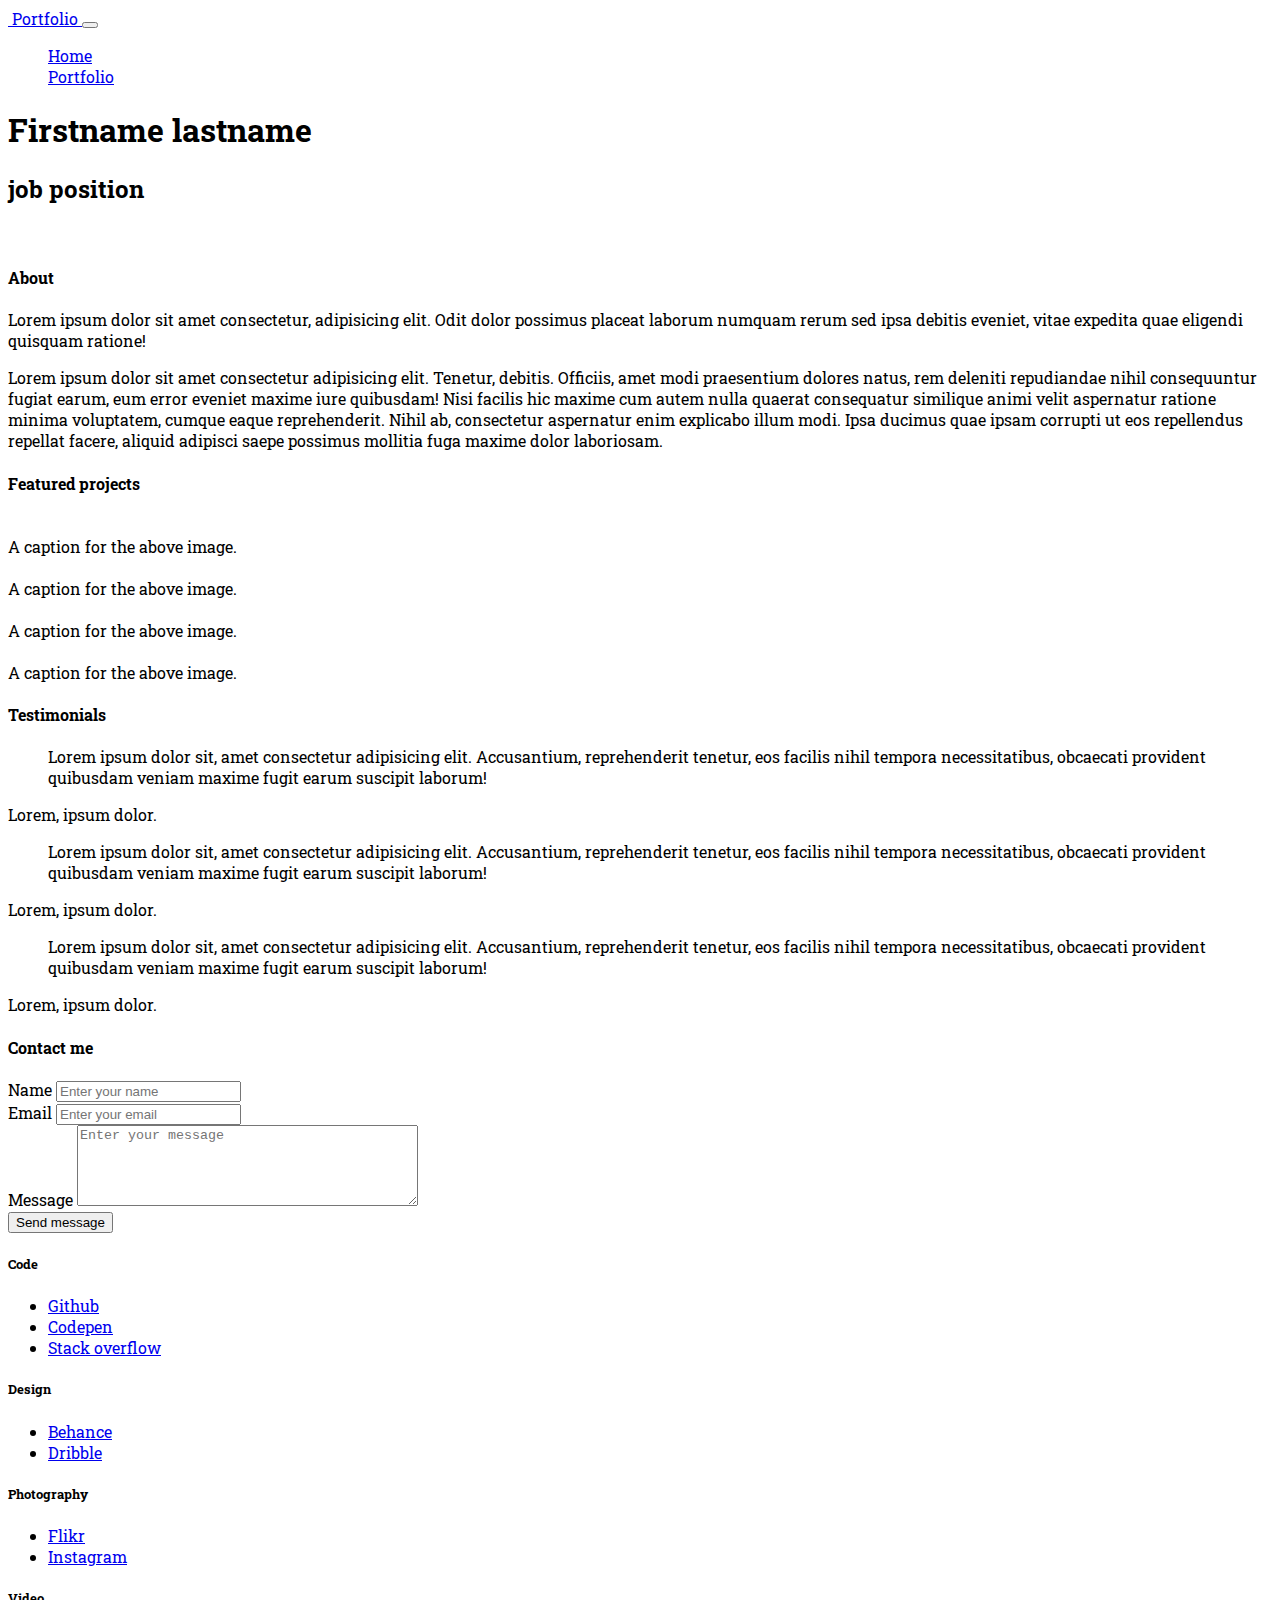
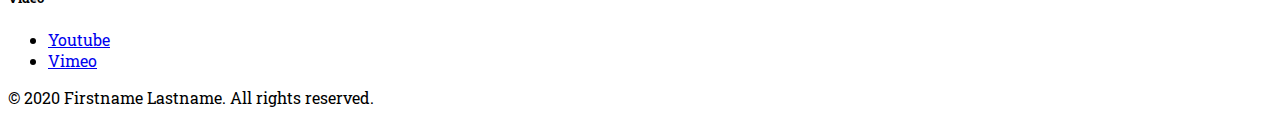
==== portfolio/index.html @ 1ba8139f "Created portfolio template" ====
<!DOCTYPE html>
<html lang="en">
<head>
    <meta charset="UTF-8">
    <meta http-equiv="X-UA-Compatible" content="IE=edge">
    <meta name="viewport" content="width=device-width, initial-scale=1.0">
    <title>Postfolio</title>

    <!-- bootstrap -->
    <link rel="stylesheet" href="../bootstrap-5/css/bootstrap.css">
    <!-- font awesome icon -->
    <script src="../bootstrap-5/js/all.js"></script>
    <!-- fonts -->
    <link href="https://fonts.googleapis.com/css2?family=Roboto+Slab&display=swap" rel="stylesheet">
    <!-- main css -->
    <link rel="stylesheet" href="main.css">
</head>
<body>
    <nav class="navbar navbar-light bg-light navbar-expand-sm">
        <div class="container">
            <a href="index.html" class="navbar-brand text-capitalize">
                <img src="https://via.placeholder.com/50" class="img-fluid rounded-circle" alt="">
                Portfolio
            </a>

            <button class="navbar-toggler" type="button" data-bs-toggle="collapse" data-bs-target="#navbarLinks">
                <span class="navbar-toggler-icon"></span>
            </button>

            <div class="collapse navbar-collapse" id="navbarLinks">
                <ul class="navbar-nav ms-auto">
                    <div class="navbar-item active">
                        <a href="index.html" class="nav-link">Home</a>
                    </div>
                    <div class="navbar-item">
                        <a href="portfolio-overview.html" class="nav-link">Portfolio</a>
                    </div>
                </ul>
            </div>
        </div>
    </nav>

    <div class="container">
        <div class="row">
            <h1 class="text-capitalize">Firstname lastname</h1>
            <h2 class="text-capitalize text-muted">job position</h2>
        </div>

        <div class="row py-2">
            <div class="col-md-6 py-3">
                <img src="https://via.placeholder.com/690x400" class="img-fluid" alt="" />
            </div>
            <div class="col-md-6 py-3">
                <h4 class="fw-bold">About</h4>
                <p>Lorem ipsum dolor sit amet consectetur, adipisicing elit. Odit dolor possimus placeat laborum numquam rerum sed ipsa debitis eveniet, vitae expedita quae eligendi quisquam ratione!</p>
                <p>Lorem ipsum dolor sit amet consectetur adipisicing elit. Tenetur, debitis. Officiis, amet modi praesentium dolores natus, rem deleniti repudiandae nihil consequuntur fugiat earum, eum error eveniet maxime iure quibusdam! Nisi facilis hic maxime cum autem nulla quaerat consequatur similique animi velit aspernatur ratione minima voluptatem, cumque eaque reprehenderit. Nihil ab, consectetur aspernatur enim explicabo illum modi. Ipsa ducimus quae ipsam corrupti ut eos repellendus repellat facere, aliquid adipisci saepe possimus mollitia fuga maxime dolor laboriosam.</p>
            </div>
        </div>
    </div>

    <div class="container py-3">
        <div class="row">
            <h4 class="text-capitalize fw-bold">Featured projects</h4>
            <div class="col-md-3">
                <img src="https://via.placeholder.com/510x400" class="img-fluid img-thumbnail rounded" alt="">
                <figcaption class="figure-caption py-2">A caption for the above image.</figcaption>
            </div>
            <div class="col-md-3">
                <img src="https://via.placeholder.com/510x400" class="img-fluid img-thumbnail rounded" alt="">
                <figcaption class="figure-caption py-2">A caption for the above image.</figcaption>
            </div>
            <div class="col-md-3">
                <img src="https://via.placeholder.com/510x400" class="img-fluid img-thumbnail rounded" alt="">
                <figcaption class="figure-caption py-2">A caption for the above image.</figcaption>
            </div>
            <div class="col-md-3">
                <img src="https://via.placeholder.com/510x400" class="img-fluid img-thumbnail rounded" alt="">
                <figcaption class="figure-caption py-2">A caption for the above image.</figcaption>
            </div>
        </div>
    </div>

    <div class="container py-3">
        <div class="row">
            <h4 class="text-capitalize fw-bold">Testimonials</h4>
            <div class="col-md-4">
                <blockquote class="blockquote">
                    <p>Lorem ipsum dolor sit, amet consectetur adipisicing elit. Accusantium, reprehenderit tenetur, eos facilis nihil tempora necessitatibus, obcaecati provident quibusdam veniam maxime fugit earum suscipit laborum!</p>
                </blockquote>
                <div class="blockquote-footer">
                    Lorem, ipsum dolor.
                </div>
               
            </div>
            <div class="col-md-4">
                <blockquote class="blockquote">
                    <p>Lorem ipsum dolor sit, amet consectetur adipisicing elit. Accusantium, reprehenderit tenetur, eos facilis nihil tempora necessitatibus, obcaecati provident quibusdam veniam maxime fugit earum suscipit laborum!</p>
                </blockquote>
                <div class="blockquote-footer">
                    Lorem, ipsum dolor.
                </div>
            </div>
            <div class="col-md-4">
                <blockquote class="blockquote">
                    <p>Lorem ipsum dolor sit, amet consectetur adipisicing elit. Accusantium, reprehenderit tenetur, eos facilis nihil tempora necessitatibus, obcaecati provident quibusdam veniam maxime fugit earum suscipit laborum!</p>
                </blockquote>
                <div class="blockquote-footer">
                    Lorem, ipsum dolor.
                </div>
            </div>
        </div>
    </div>

    <div class="container py-3">
        <div class="row">
            <h4 class="text-capitalize fw-bold">Contact me</h4>
            <div class="col-md-6">
                <div class="form-group py-2">
                    <label for="name">Name</label>
                    <input type="text" class="form-control mt-1" placeholder="Enter your name" name="name" id="name">
                </div>
                <div class="form-group py-2">
                    <label for="email">Email</label>
                    <input type="text" class="form-control mt-1" placeholder="Enter your email" name="email" id="email">
                </div>
            </div>
            <div class="col-md-6">
                <div class="form-group py-2">
                    <label for="message">Message</label>
                    <textarea name="message" id="message" class="form-control mt-1" cols="40" placeholder="Enter your message" rows="5"></textarea>
                </div>
            </div>
            <button type="button" class="btn btn-primary w-25 text-capitalize mt-2">Send message</button>
        </div>
    </div>

    <footer class="py-3 bg-light">
        <div class="container">
            <div class="row">
                <div class="col-md-3 col-sm-6">
                    <h5 class="text-capitalize">
                        <i class="fa fa-code"></i> Code
                    </h5>
                    <ul class="list-unstyled">
                        <li><a href="www.guthub.com"><i class="fa fa-github"></i> Github</a></li>
                        <li><a href="www.guthub.com"><i class="fa fa-codepen"></i> Codepen</a></li>
                        <li><a href="www.guthub.com"><i class="fa fa-stack-overflow"></i> Stack overflow</a></li>
                    </ul>
                </div>

                <div class="col-md-3 col-sm-6">
                    <h5 class="text-capitalize">
                        <i class="fa fa-paint-brush"></i> Design
                    </h5>
                    <ul class="list-unstyled">
                        <li><a href="www.guthub.com"><i class="fa fa-git"></i> Behance</a></li>
                        <li><a href="www.guthub.com"><i class="fa fa-git"></i> Dribble</a></li>
                    </ul>
                </div>

                <div class="col-md-3 col-sm-6">
                    <h5 class="text-capitalize">
                        <i class="fa fa-picture-o"></i> Photography
                    </h5>
                    <ul class="list-unstyled">
                        <li><a href="www.guthub.com"><i class="fab fa-flikr"></i> Flikr</a></li>
                        <li><a href="www.guthub.com"><i class="fab fa-instagram"></i> Instagram</a></li>
                    </ul>
                </div>

                <div class="col-md-3 col-sm-6">
                    <h5 class="text-capitalize">
                        <i class="fa fa-video"></i> Video
                    </h5>
                    <ul class="list-unstyled">
                        <li><a href="www.guthub.com"><i class="fa fa-git"></i> Youtube</a></li>
                        <li><a href="www.guthub.com"><i class="fa fa-git"></i> Vimeo</a></li>
                    </ul>
                </div>

                <p class="text-center mx-auto">&copy; 2020 Firstname Lastname. All rights reserved.</p>
            </div>
        </div>
    </footer>

    <script src="https://cdnjs.cloudflare.com/ajax/libs/popper.js/1.12.9/umd/popper.min.js" integrity="sha384-ApNbgh9B+Y1QKtv3Rn7W3mgPxhU9K/ScQsAP7hUibX39j7fakFPskvXusvfa0b4Q" crossorigin="anonymous"></script>
    <script src="../bootstrap-5/js/bootstrap.js"></script>
</body>
</html>
---- portfolio/main.css ----
body {
  font-family: "Roboto Slab", serif;
}
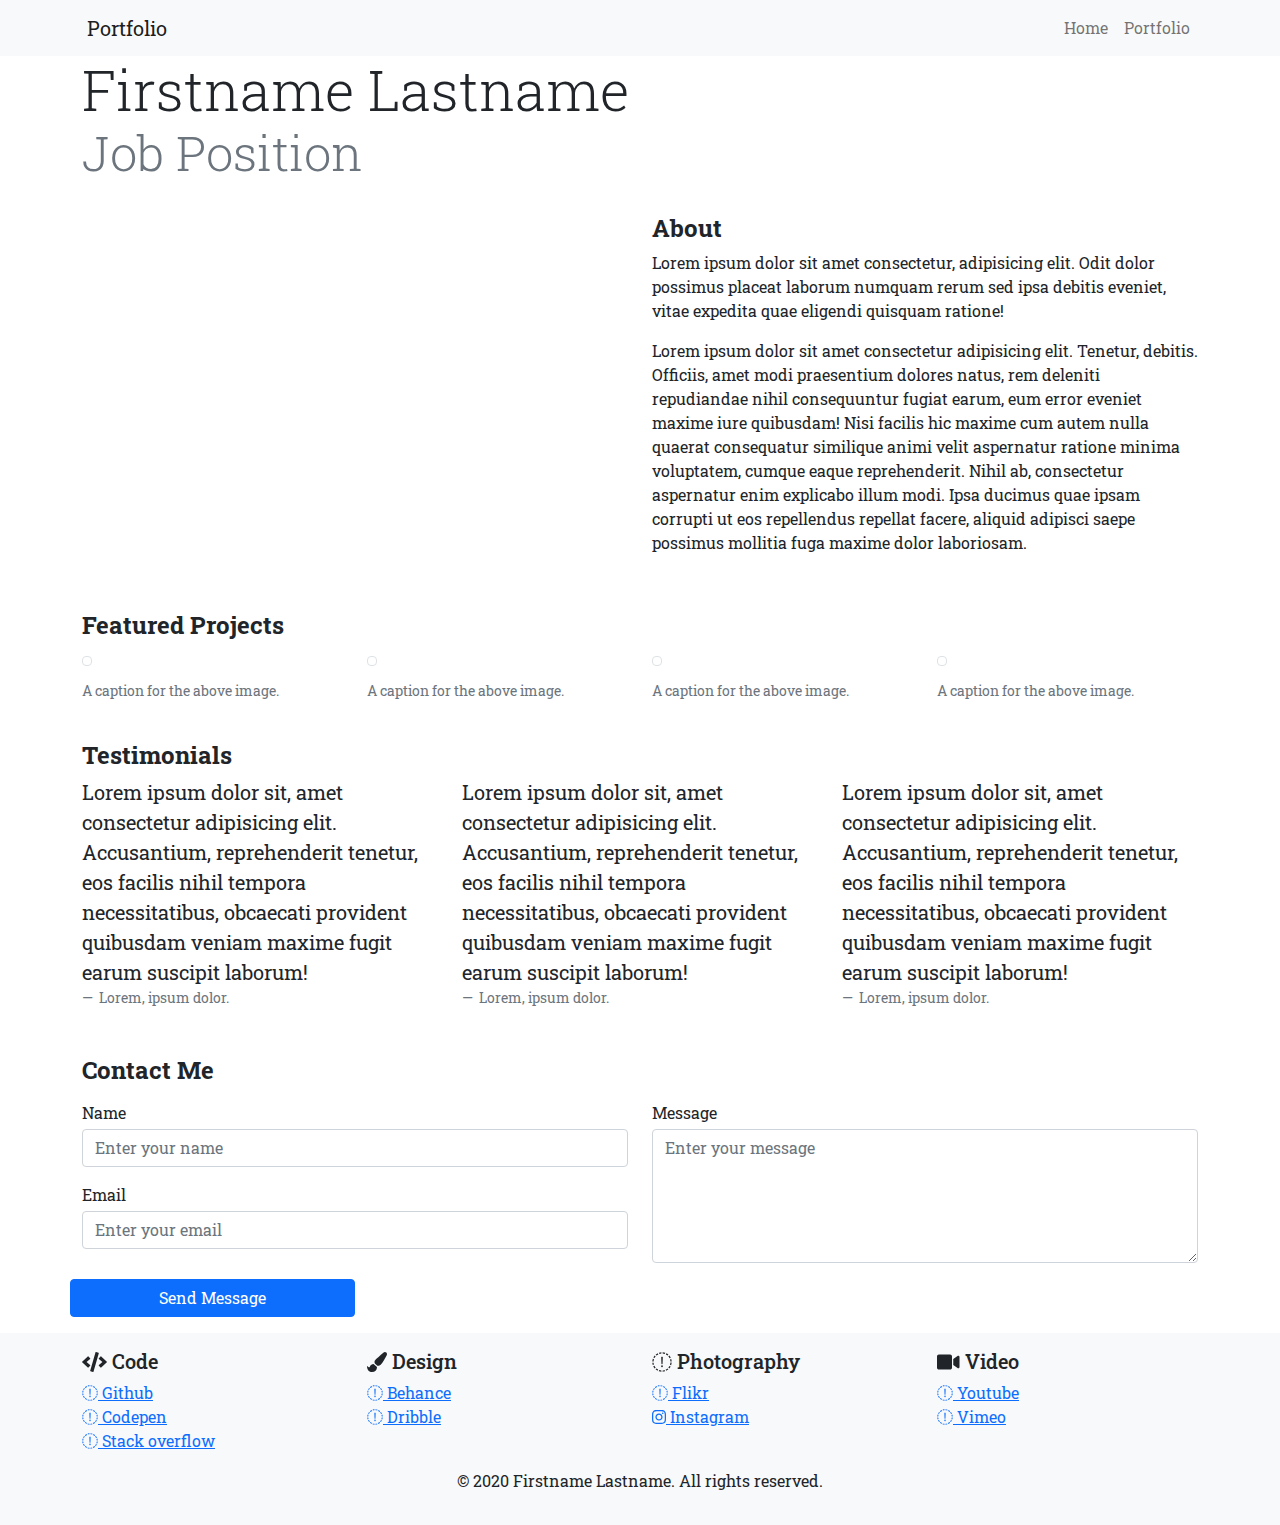
==== commit dd661ef1: "Updated port folio project" ====
--- a/portfolio/index.html
+++ b/portfolio/index.html
@@ -7,9 +7,9 @@
     <title>Postfolio</title>
 
     <!-- bootstrap -->
-    <link rel="stylesheet" href="../bootstrap-5/css/bootstrap.css">
+    <link rel="stylesheet" href="../css/bootstrap.css">
     <!-- font awesome icon -->
-    <script src="../bootstrap-5/js/all.js"></script>
+    <script src="../js/all.js"></script>
     <!-- fonts -->
     <link href="https://fonts.googleapis.com/css2?family=Roboto+Slab&display=swap" rel="stylesheet">
     <!-- main css -->
@@ -19,7 +19,7 @@
     <nav class="navbar navbar-light bg-light navbar-expand-sm">
         <div class="container">
             <a href="index.html" class="navbar-brand text-capitalize">
-                <img src="https://via.placeholder.com/50" class="img-fluid rounded-circle" alt="">
+                <img src="https://via.placeholder.com/50" class="align-middle img-fluid rounded-circle mr-2" alt="">
                 Portfolio
             </a>
 
@@ -29,10 +29,10 @@
 
             <div class="collapse navbar-collapse" id="navbarLinks">
                 <ul class="navbar-nav ms-auto">
-                    <div class="navbar-item active">
+                    <div class="nav-item active">
                         <a href="index.html" class="nav-link">Home</a>
                     </div>
-                    <div class="navbar-item">
+                    <div class="nav-item">
                         <a href="portfolio-overview.html" class="nav-link">Portfolio</a>
                     </div>
                 </ul>
@@ -42,8 +42,12 @@
 
     <div class="container">
         <div class="row">
-            <h1 class="text-capitalize">Firstname lastname</h1>
-            <h2 class="text-capitalize text-muted">job position</h2>
+            <h2 class="text-capitalize display-4 ">
+                Firstname lastname
+                <small class="d-block text-capitalize text-muted">job position</small>
+            </h2>
+            
+            
         </div>
 
         <div class="row py-2">
@@ -184,6 +188,6 @@
     </footer>
 
     <script src="https://cdnjs.cloudflare.com/ajax/libs/popper.js/1.12.9/umd/popper.min.js" integrity="sha384-ApNbgh9B+Y1QKtv3Rn7W3mgPxhU9K/ScQsAP7hUibX39j7fakFPskvXusvfa0b4Q" crossorigin="anonymous"></script>
-    <script src="../bootstrap-5/js/bootstrap.js"></script>
+    <script src="../js/bootstrap.js"></script>
 </body>
 </html>